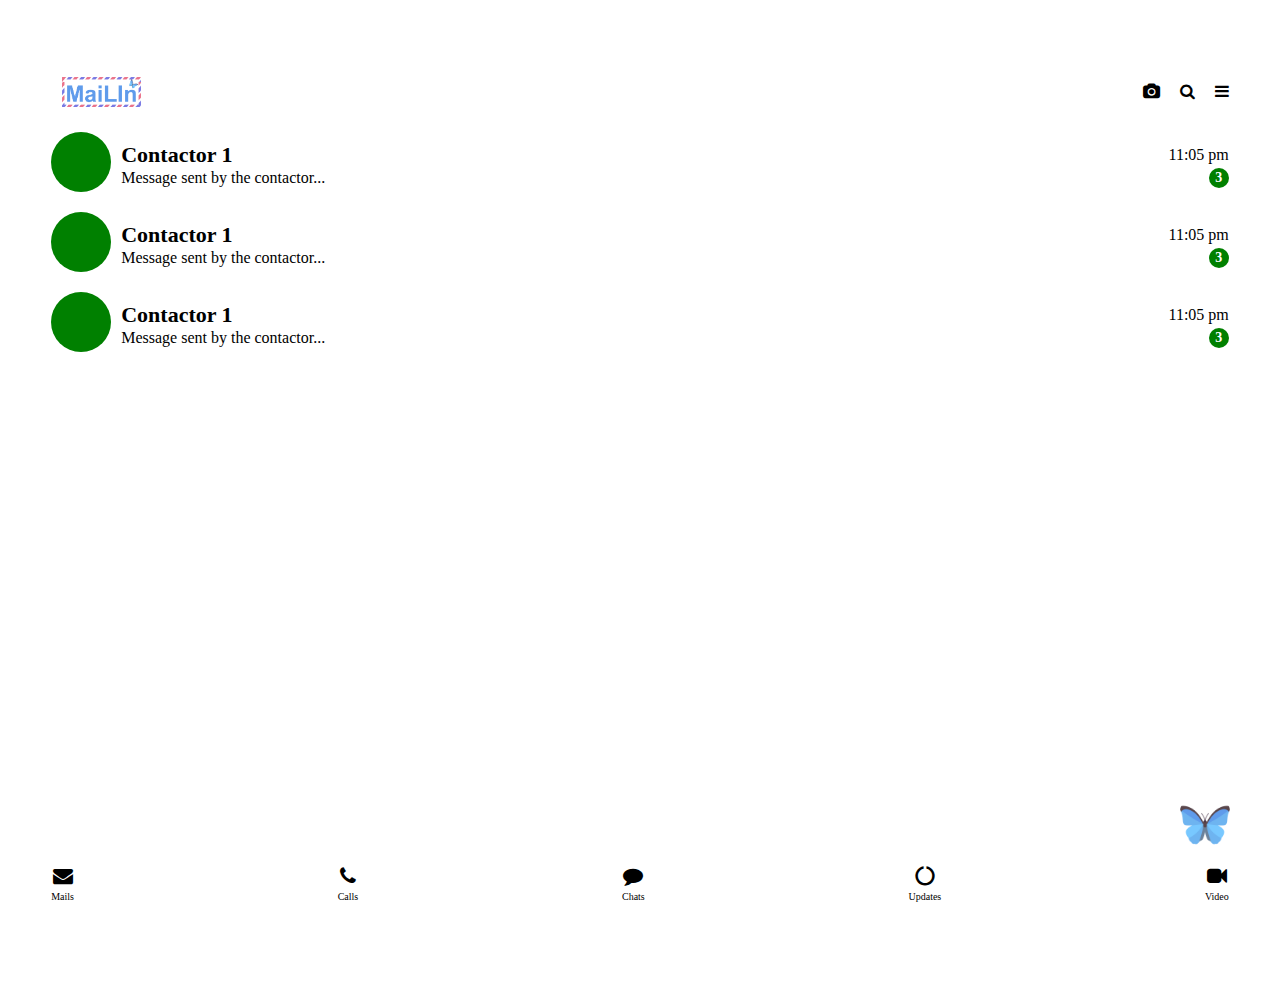
==== index.html @ 7630e441 "Add files via upload" ====
<!DOCTYPE html>
<html lang="en">
<head>
    <meta charset="UTF-8">
    <meta name="viewport" content="width=device-width, initial-scale=1.0">
    <link rel="stylesheet" href="https://cdnjs.cloudflare.com/ajax/libs/font-awesome/4.7.0/css/font-awesome.min.css">
    <link rel="stylesheet" href="res/css/style.css">
    <title>Document</title>
</head>
<body>

           <a class="chats flex" href="chat.html">
                <div class="chats-avi"></div>
                <div class="chats-contents">
                    <div class="flex chats-name-time sb">
                        <div>Contactor 1</div> <div>11:05 pm</div>
                    </div>
                    <div class="flex chats-message-unread sb">
                        <div>Message sent by the contactor...</div> <div>3</div>
                    </div>
                </div>
           </a>
           <a class="chats flex" href="chat.html">
                <div class="chats-avi"></div>
                <div class="chats-contents">
                    <div class="flex chats-name-time sb">
                        <div>Contactor 1</div> <div>11:05 pm</div>
                    </div>
                    <div class="flex chats-message-unread sb">
                        <div>Message sent by the contactor...</div> <div>3</div>
                    </div>
                </div>
        </a>
        <a class="chats flex" href="chat.html">
                <div class="chats-avi"></div>
                <div class="chats-contents">
                    <div class="flex chats-name-time sb">
                        <div>Contactor 1</div> <div>11:05 pm</div>
                    </div>
                    <div class="flex chats-message-unread sb">
                        <div>Message sent by the contactor...</div> <div>3</div>
                    </div>
                </div>
           </a>
      
    <!-- <script src="https://ojiiis.github.io/oLoader?v=1"></script> -->
   
    <script src="loader.js"></script>
    <script>
      const app = oLoader();
       app.head("./global/head.html");
       app.body("./global/header.html","b");
       app.body("./global/footer.html","e");
       app.script("./script.js");
       app.load(()=>{
      document.body.put('./global/dragable.html');
       });
    </script>
</body>
</html>
---- res/css/style.css ----
body{
    margin:0;
    overflow: hidden;
}
a{
    color:#000;
    text-decoration: none;
}
#app{
    padding:4%;
    height: 100vh;
}
#head,#footer{
    height: 9%;
}
#body{
    height: 79%;
    overflow-y: auto;
}
#head{
    width: 100%;
    display:flex;
    justify-content: space-between;
    align-items: center;
}

#head ul,#footer ul{
    margin: 0;
    padding:0;
    display:flex;
    justify-content: space-between;
    align-items: center;
    height: 100%;
}
#head ul li,#footer ul li{
   list-style-type: none;
   margin: 0;
   padding:0;
}
#head ul li a{
    margin-left:20px;
 }
 #head #logo{
    background-image:url("../../res/img/logo.png");
    background-position: center;
    background-repeat: no-repeat;
    background-size: contain;
    height:30px;
    width: 100px;
 }

 #footer{
width: 100%;

 }
 #footer ul li a{
    display: flex;
    flex-direction: column;
    justify-content: center;
    align-items: center;
 }
 #footer ul li a i{
font-size:20px;
margin-bottom: 5px;
     }
     #footer ul li a span{
        font-size:10px;
             }
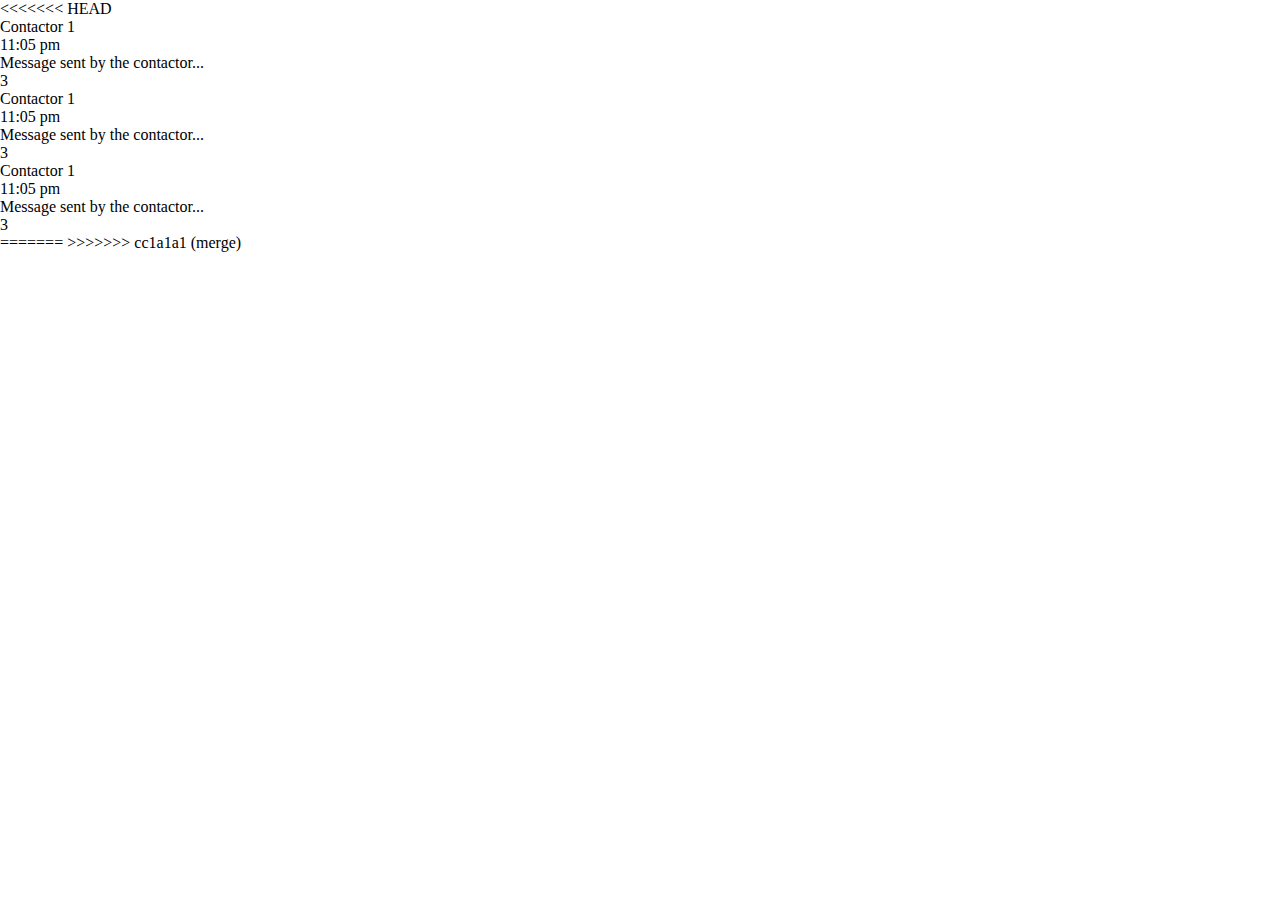
==== commit a74550a2: "h" ====
--- a/index.html
+++ b/index.html
@@ -2,6 +2,7 @@
 <html lang="en">
 <head>
     <meta charset="UTF-8">
+<<<<<<< HEAD
     <meta name="viewport" content="width=device-width, initial-scale=1.0">
     <link rel="stylesheet" href="https://cdnjs.cloudflare.com/ajax/libs/font-awesome/4.7.0/css/font-awesome.min.css">
     <link rel="stylesheet" href="res/css/style.css">
@@ -46,6 +47,22 @@
     <!-- <script src="https://ojiiis.github.io/oLoader?v=1"></script> -->
    
     <script src="loader.js"></script>
+=======
+    <meta name="viewport" content="width=device-width, initial-scale=1,maximum-scale=1">
+    <link rel="stylesheet" href="https://cdnjs.cloudflare.com/ajax/libs/font-awesome/4.7.0/css/font-awesome.min.css">
+    <link rel="stylesheet" href="res/css/style.css">
+      <link rel="stylesheet" href="assets/css/chat.css">
+    <title>Document</title>
+</head>
+<body>
+  
+ 
+      
+     <!--script src="https://ojiiis.github.io/oLoader?v=1"></script --> 
+        <script src="loader.js"></script>
+   <script src="assets/js/auth.js"></script>
+   <script src="assets/js/chat.js"></script>
+>>>>>>> cc1a1a1 (merge)
     <script>
       const app = oLoader();
        app.head("./global/head.html");
@@ -53,8 +70,26 @@
        app.body("./global/footer.html","e");
        app.script("./script.js");
        app.load(()=>{
+<<<<<<< HEAD
       document.body.put('./global/dragable.html');
        });
+=======
+           isAuth().then(r=>{
+  if(!r){  
+ 
+ document.getElementsByTagName("head")[0].put(` <link rel="stylesheet" href="assets/css/form-style.css">`);
+ document.getElementById("body").put("./sign-in.html");
+  }else{
+      document.getElementById("body").put(` <div id="peep-chat-list"></div>`);
+     // document.getElementById("peep-chat-list").style.background ='orange';
+
+      document.body.put(`./global/dragable.html`);
+       
+  }
+});
+       });
+      
+>>>>>>> cc1a1a1 (merge)
     </script>
 </body>
 </html>--- a/res/css/style.css
+++ b/res/css/style.css
@@ -8,7 +8,11 @@
 }
 #app{
     padding:4%;
+<<<<<<< HEAD
     height: 100vh;
+=======
+    height: 100%;
+>>>>>>> cc1a1a1 (merge)
 }
 #head,#footer{
     height: 9%;
--- a/res/css/style.css
+++ b/res/css/style.css
@@ -8,7 +8,11 @@
 }
 #app{
     padding:4%;
+<<<<<<< HEAD
     height: 100vh;
+=======
+    height: 100%;
+>>>>>>> cc1a1a1 (merge)
 }
 #head,#footer{
     height: 9%;
--- a/assets/css/chat.css
+++ b/assets/css/chat.css
@@ -0,0 +1,393 @@
+
+ #chat-list {
+     width: 100%;
+     height: 100%;
+     position: absolute;
+     top: 0;
+     left: 0;
+
+ }
+
+ #peeps-online {
+     margin-top:97%;
+     height: 99%;
+     display: flex;
+     background: orange;
+    // background: #f7f7f7;
+
+ }
+
+ #peeps-online a {
+     text-decoration: none;
+     height: 30px;
+     padding: 1px 15px;
+     background: #303030;
+     color: #f7f7f7;
+     border: none;
+     outline: 0;
+     border-radius: 10px;
+     display: flex;
+     align-items: center;
+     margin-top: 10px;
+
+ }
+
+ #peeps-online #inner {
+     width: 80%;
+     height: 100%;
+     display: flex;
+     flex-wrap: no-wrap;
+     align-items: center;
+     overflow-x: auto;
+     overflow-x: auto;
+ }
+
+ #peeps-online #inner .peeps {
+     width: 45px;
+     height: 45px;
+     background: green;
+     border-radius: 50%;
+     flex-shrink: 0;
+     background-position: center;
+     background-size: cover;
+     background-repeat: no-repeat;
+     margin-right: 10px;
+     position: relative;
+ }
+
+
+ #peeps-online #inner .peeps.active {
+     border: 1.5px solid #90EE90;
+ }
+
+ #peeps-online #inner .peeps.status:before {
+     content: "";
+     display: block;
+     position: absolute;
+     top: 2.5px;
+     right: 2.5px;
+     width: 10px;
+     height: 10px;
+     border-radius: 50%;
+     background: #90EE90;
+ }
+
+ #peeps-online #inner .peeps.away:before {
+     content: "";
+     display: block;
+     position: absolute;
+     top: 2.5px;
+     right: 2.5px;
+     width: 10px;
+     height: 10px;
+     border-radius: 50%;
+     background: #303030;
+ }
+
+ #peeps-online #inner .peeps.offline:before {
+     content: "";
+     display: block;
+     position: absolute;
+     top: 2.5px;
+     right: 2.5px;
+     width: 10px;
+     height: 10px;
+     border-radius: 50%;
+     background: #ddd;
+ }
+
+ #search-peep {
+     border: none;
+     outline: 0;
+     background: none;
+     width: 100%;
+
+ }
+
+ #sp {
+     height: 3%;
+ }
+
+ #peep-chat-list {
+     height: 99%;
+     width:109%;
+     background: transparent;
+     overflow-y: auto;
+     scroll-behavior: smooth;
+ }
+
+ .pc-lister {
+     display: flex;
+     justify-content: space-between;
+     align-items: center;
+     padding: 10px;
+     text-decoration: none;
+     color: #303030;
+ }
+
+ .pc-lister .avi {
+     width: 50px;
+     height: 50px;
+     border-radius: 50%;
+     background: orange;
+     background-position: center;
+     background-size: cover;
+     background-repeat: no-repeat;
+ }
+
+ .pc-lister .details {
+     width: 80%;
+
+ }
+
+ .pc-lister .details .top,
+ .pc-lister .details .bottom {
+     display: flex;
+     justify-content: space-between;
+     align-items: center;
+     width: 100%;
+     height: 30px;
+
+ }
+
+ .pc-lister .details .top h2,
+ .pc-lister .details .bottom p {
+     max-width: 85%;
+ }
+
+ .pc-lister .details .top h2 {
+     font-size: 1.1rem;
+ }
+
+ .pc-lister .details .bottom p {
+     font-size: .85rem;
+
+ }
+
+ .pc-lister .details .bottom span {
+     display: block;
+     min-width: 25px;
+     height: 25px;
+     background: none;
+     border-radius: 25px;
+     display: flex;
+     justify-content: center;
+     align-items: center;
+     overflow: hidden;
+
+ }
+
+ .pc-lister .details .bottom span i {
+     padding: 5px;
+     width: 100%;
+     height: 100%;
+     background: #90EE90;
+     display: flex;
+     justify-content: center;
+     align-items: center;
+     font-size: .8rem;
+ }
+
+ .chat-board {
+     width: 100%;
+     height: 100%;
+     position: fixed;
+     left: 100%;
+     top: 0;
+     background: #f7f7f7;
+     display: none;
+     z-index: 10;
+
+ }
+
+ @keyframes cbi {
+     from {
+
+         left: 100%;
+         display: none;
+         position: fixed;
+
+     }
+
+     to {
+
+         left: 0%;
+         display: block;
+         position: absolute;
+     }
+ }
+
+ @keyframes cbo {
+     from {
+         left: 0%;
+         display: block;
+         position: absolute;
+
+
+
+     }
+
+     to {
+         left: 100%;
+         display: none;
+         position: fixed;
+
+     }
+ }
+
+ @keyframes ls {
+     from {
+         left: 0%;
+
+     }
+
+     to {
+         left: -30%;
+     }
+ }
+
+ @keyframes lso {
+     from {
+
+         left: -30%;
+     }
+
+     to {
+         left: 0%;
+     }
+ }
+
+ .chat-board {
+     position: relative;
+ }
+
+ .cb-header {
+     padding: 10px;
+
+     height: 7%;
+     display: flex;
+     align-items: center;
+     background: pink;
+     position: sticky;
+     left: 0;
+     top: 0;
+     z-index: 10;
+ }
+
+ .cb-header button {
+     padding: 2px 15px;
+     background: #303030;
+     color: #f7f7f7;
+     border: none;
+     outline: 0;
+     border-radius: 10px;
+     margin-right: 10px;
+ }
+
+ .cb-header div {
+     width: 40px;
+     height: 40px;
+     background: green;
+     border-radius: 50%;
+     margin-right: 10px;
+ }
+
+ .messsges {
+     margin-top: 0%;
+     padding: 0 10px;
+     height: 80%;
+     background: url('../../images/chatgb.webp');
+     overflow-y: auto;
+     position: relative;
+    z-index: 1;
+ }
+  .messsges::after {
+    content:"";
+    position: fixed;
+    width: 100%;
+    height: 100%;
+    background: #f7f7f7;
+    left:0;
+    top:0;
+    z-index: -1;
+    opacity: .8;
+  }
+
+ .input {
+     height: 10%;
+     padding: 0 10px;
+     position: sticky;
+     bottom: 0;
+     left: 0;
+     background: pink;
+     display: flex;
+     align-items: center;
+     justify-content: space-between;
+     z-index: 10;
+ }
+
+ .input input {
+     padding: 3%;
+     width: 77%;
+     border-radius: 15px;
+     outline: 0;
+     border: none;
+     margin-right: 3%;
+ }
+
+ .input button {
+     padding: 3% 7%;
+
+     border-radius: 15px;
+     outline: 0;
+     border: none;
+     background: #303030;
+     color: #f7f7f7;
+ }
+
+ .clear {
+
+     clear: both;
+ }
+
+ .msg-card {
+     position: relative;
+     margin-bottom: 5px;
+ }
+
+ .msg-card p {
+     padding: 10px;
+     background:#ddd ;
+     border-radius: 0 10px 10px 10px;
+     float: right;
+ }
+
+ .msg-card span {
+
+     display: block;
+     margin-top: -10px;
+     position: absolute;
+    right: 0;
+    font-size: 12px;
+ }
+
+ .msg-card.other p {
+
+     float: left;
+     background:pink ;
+     border-radius: 10px 0 10px 10px;
+ }
+
+ .msg-card.other span {
+    right: auto;
+    left: 0;
+ }
+
+ .center-msg {
+     padding: 5;
+     text-align: center;
+     color: #f7f7f7;
+     background: lightgreen;
+     margin: 10px 0;
+     border-radius: 5px;
+ }--- a/assets/css/form-style.css
+++ b/assets/css/form-style.css
@@ -0,0 +1,70 @@
+    /*
+    ONC8MLL3*rSc
+    
+    
+    User “doksummz_mailin” was added to the database “doksummz_mailin”.
+    */ 
+     
+        body{
+             margin:0;
+         }
+          #auth-simple{
+              width: 100vw;
+              height: 100vh;
+              display: flex;
+              flex-direction: column;
+              justify-content: center;
+          }
+          #auth-simple-inner{
+              min-height: 100px;
+              max-height: 100%;
+              overflow-y: auto;
+              
+          }
+          #auth-simple-content{
+              padding: 0 20px;
+          }
+          .center-text{
+              text-align: center;
+          }
+          .btn{
+              padding:6px 0;
+              width:100%;
+          }
+          
+          .fg{
+              margin-bottom: 20px;
+          }
+          .fl{
+              display: block;
+              margin-bottom: 5px;
+              
+          }
+          .fi{
+              display: block;
+              width: 100%;
+              padding:5px 20px;
+              outline:0;
+              position: relative;
+              //border:none;
+          }
+          .dbi{
+              position: relative;
+          }
+        .dbi i{
+            position: absolute;
+            right: 20px;
+            top:50%;
+            transform: translate(0,-50%);
+        }
+        
+        .fg.otp{
+            display:flex;
+            justify-content: space-between;
+        }
+           .fg.otp input{
+               width: 50px;
+               padding:5px;
+               text-align: center;
+           }
+           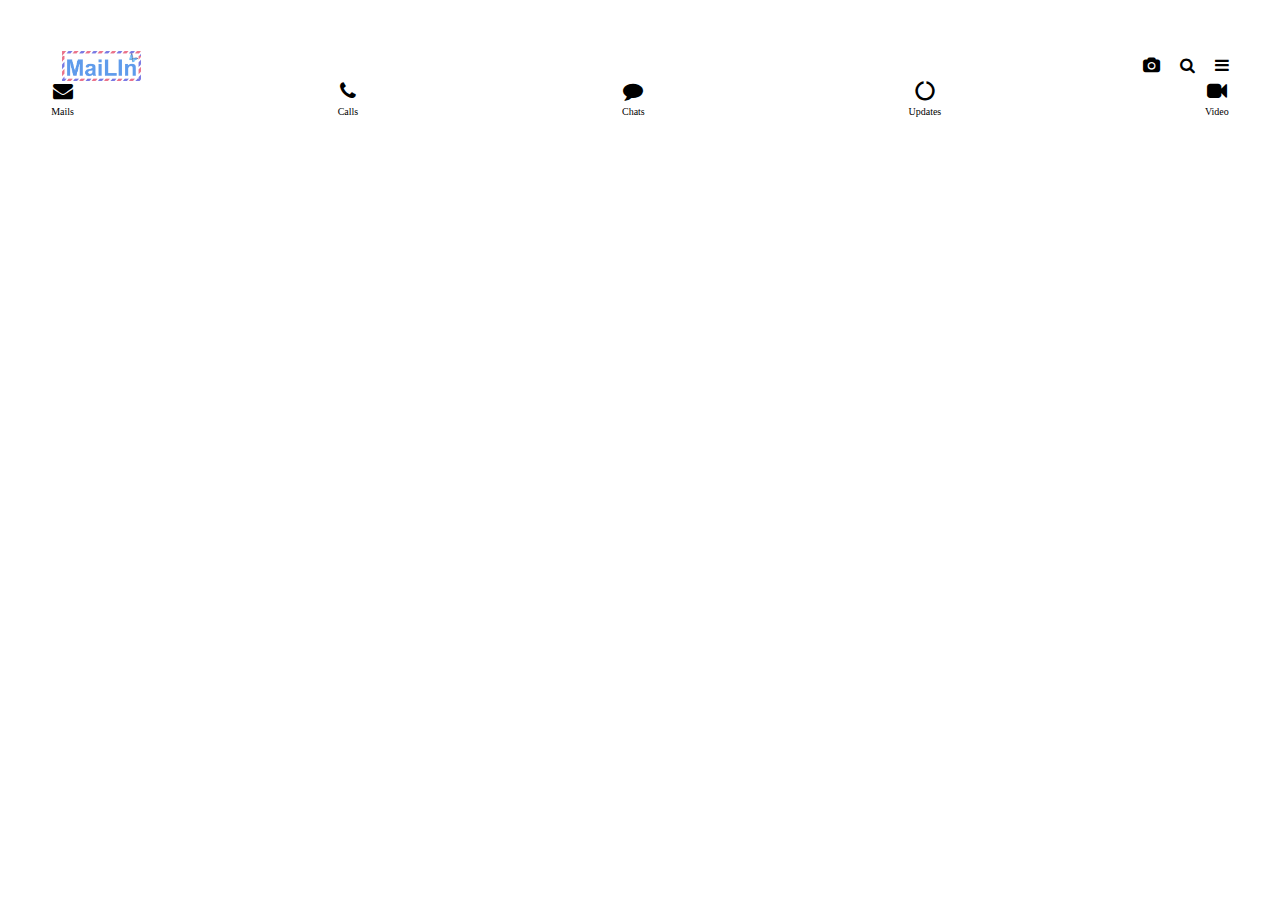
==== commit a07a6d24: "g" ====
--- a/index.html
+++ b/index.html
@@ -2,52 +2,6 @@
 <html lang="en">
 <head>
     <meta charset="UTF-8">
-<<<<<<< HEAD
-    <meta name="viewport" content="width=device-width, initial-scale=1.0">
-    <link rel="stylesheet" href="https://cdnjs.cloudflare.com/ajax/libs/font-awesome/4.7.0/css/font-awesome.min.css">
-    <link rel="stylesheet" href="res/css/style.css">
-    <title>Document</title>
-</head>
-<body>
-
-           <a class="chats flex" href="chat.html">
-                <div class="chats-avi"></div>
-                <div class="chats-contents">
-                    <div class="flex chats-name-time sb">
-                        <div>Contactor 1</div> <div>11:05 pm</div>
-                    </div>
-                    <div class="flex chats-message-unread sb">
-                        <div>Message sent by the contactor...</div> <div>3</div>
-                    </div>
-                </div>
-           </a>
-           <a class="chats flex" href="chat.html">
-                <div class="chats-avi"></div>
-                <div class="chats-contents">
-                    <div class="flex chats-name-time sb">
-                        <div>Contactor 1</div> <div>11:05 pm</div>
-                    </div>
-                    <div class="flex chats-message-unread sb">
-                        <div>Message sent by the contactor...</div> <div>3</div>
-                    </div>
-                </div>
-        </a>
-        <a class="chats flex" href="chat.html">
-                <div class="chats-avi"></div>
-                <div class="chats-contents">
-                    <div class="flex chats-name-time sb">
-                        <div>Contactor 1</div> <div>11:05 pm</div>
-                    </div>
-                    <div class="flex chats-message-unread sb">
-                        <div>Message sent by the contactor...</div> <div>3</div>
-                    </div>
-                </div>
-           </a>
-      
-    <!-- <script src="https://ojiiis.github.io/oLoader?v=1"></script> -->
-   
-    <script src="loader.js"></script>
-=======
     <meta name="viewport" content="width=device-width, initial-scale=1,maximum-scale=1">
     <link rel="stylesheet" href="https://cdnjs.cloudflare.com/ajax/libs/font-awesome/4.7.0/css/font-awesome.min.css">
     <link rel="stylesheet" href="res/css/style.css">
@@ -62,7 +16,6 @@
         <script src="loader.js"></script>
    <script src="assets/js/auth.js"></script>
    <script src="assets/js/chat.js"></script>
->>>>>>> cc1a1a1 (merge)
     <script>
       const app = oLoader();
        app.head("./global/head.html");
@@ -70,10 +23,6 @@
        app.body("./global/footer.html","e");
        app.script("./script.js");
        app.load(()=>{
-<<<<<<< HEAD
-      document.body.put('./global/dragable.html');
-       });
-=======
            isAuth().then(r=>{
   if(!r){  
  
@@ -89,7 +38,6 @@
 });
        });
       
->>>>>>> cc1a1a1 (merge)
     </script>
 </body>
 </html>--- a/res/css/style.css
+++ b/res/css/style.css
@@ -8,11 +8,7 @@
 }
 #app{
     padding:4%;
-<<<<<<< HEAD
-    height: 100vh;
-=======
     height: 100%;
->>>>>>> cc1a1a1 (merge)
 }
 #head,#footer{
     height: 9%;
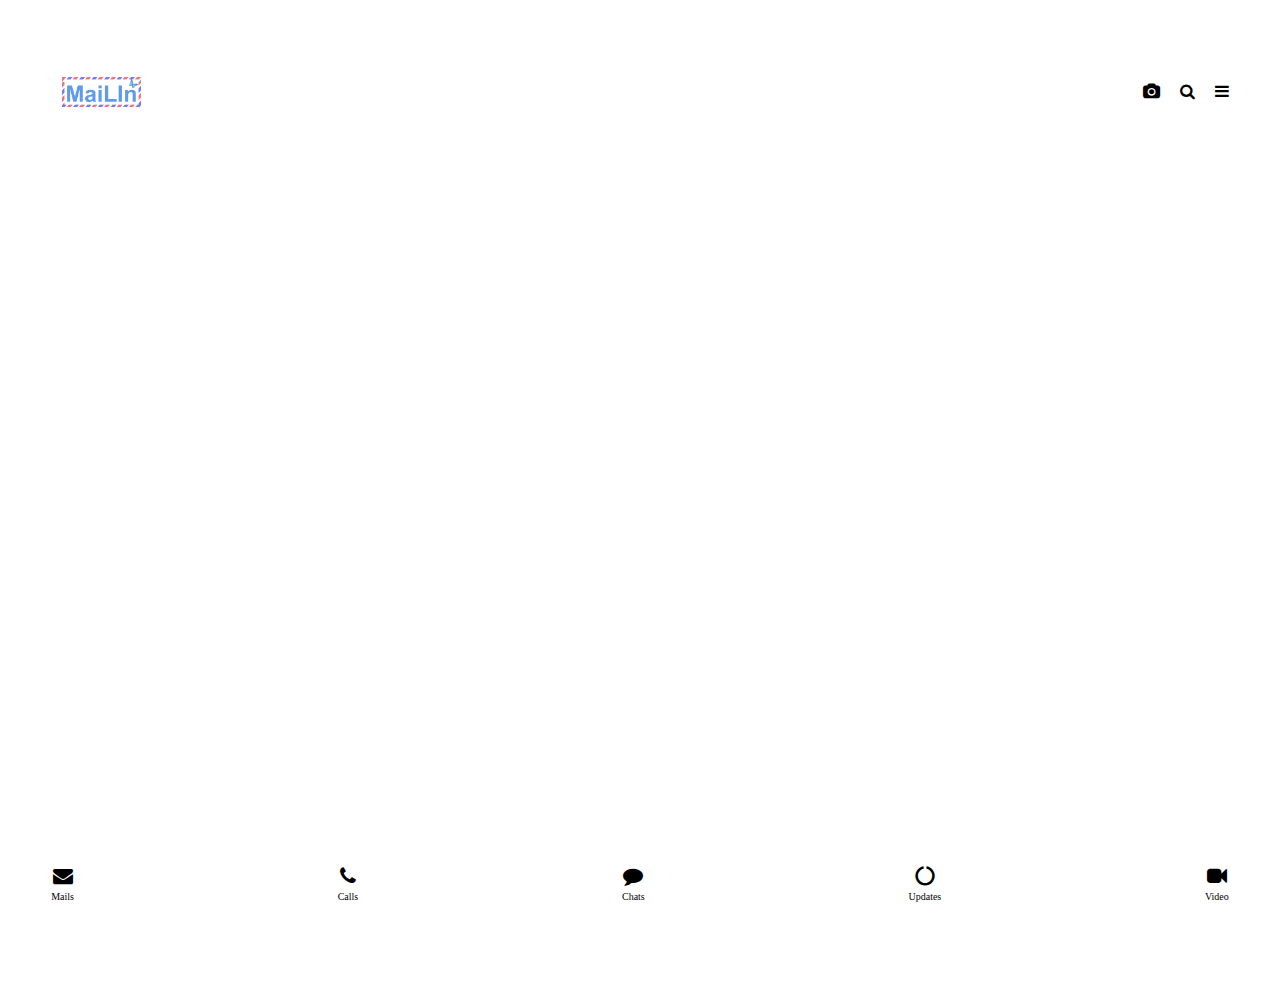
==== commit 53b59d4a: "last clean" ====
--- a/index.html
+++ b/index.html
@@ -2,7 +2,7 @@
 <html lang="en">
 <head>
     <meta charset="UTF-8">
-    <meta name="viewport" content="width=device-width, initial-scale=1,maximum-scale=1">
+    <meta name="viewport" content="width=device-width, initial-scale=1.0,maximum-scale=1.0">
     <link rel="stylesheet" href="https://cdnjs.cloudflare.com/ajax/libs/font-awesome/4.7.0/css/font-awesome.min.css">
     <link rel="stylesheet" href="res/css/style.css">
       <link rel="stylesheet" href="assets/css/chat.css">
@@ -10,12 +10,63 @@
 </head>
 <body>
   
- 
+    
       
      <!--script src="https://ojiiis.github.io/oLoader?v=1"></script --> 
         <script src="loader.js"></script>
    <script src="assets/js/auth.js"></script>
    <script src="assets/js/chat.js"></script>
+   
+
+   
+   <script>
+    function show_search(){
+        const chatdiv = `
+        <div style="width:100%;height:100vh;background:#fff;position:fixed;top:0;left:0" id="search_div">
+          <div class="dbi" style="height:40px;display:flex;justify-content:space-between;align-items:center;padding:20px">
+             <input type="search" onkeyup="searching_user(this)" id="" placeholder="search user" style="padding:5px">
+             <div onclick="close_search_chat()">Close</div>
+          </div>
+          <div style="height:calc(100% - 40px)" id="rs">
+            
+          </div>
+        </div>
+        `;
+        document.body.insertAdjacentHTML('afterBegin',chatdiv);
+    }
+  function close_search_chat(){
+    document.getElementById("search_div").remove();
+  }
+async function searching_user(elem){
+    const req = await fetch("https://lin.com.ng/mailin/search/"+elem.value,{
+      method:"POST",
+      headers:{
+        token:window.localStorage.getItem("token")
+      }
+    });
+    const res = await req.json();
+    if(res.status){
+        let j = '';
+        for(let i = 0; i < res.length;i++){
+              j+= `<div class="search-peeps" style="padding:10px 20px">${res.data[i].fullname}</div>`;
+        }
+        document.getElementById("rs").innerHTML = j;   
+    }
+  }
+
+  function  signup(){
+    if(document.getElementsByClassName("auth1")[0]){
+        document.getElementsByClassName("auth1")[0].remove();   
+      }
+  document.getElementById("body").put("./sign-up.html");
+  }
+  function  signin(){
+    if(document.getElementsByClassName("auth2")[0]){
+        document.getElementsByClassName("auth2")[0].remove();   
+      }
+  document.getElementById("body").put("./sign-in.html");
+  }
+   </script>
     <script>
       const app = oLoader();
        app.head("./global/head.html");
@@ -28,13 +79,27 @@
  
  document.getElementsByTagName("head")[0].put(` <link rel="stylesheet" href="assets/css/form-style.css">`);
  document.getElementById("body").put("./sign-in.html");
+ if(document.getElementById("su")){
+ }else  if(document.getElementById("si")){
+
+  document.getElementById("si").onclick = function(){
+  document.getElementsByClassName("auth2")[0].remove();
+  document.getElementById("body").put("./sign-in.html");
+     }
+ }
   }else{
       document.getElementById("body").put(` <div id="peep-chat-list"></div>`);
-     // document.getElementById("peep-chat-list").style.background ='orange';
+     //document.getElementById("peep-chat-list").style.background ='orange';
+     
+      document.body.put(`./global/dragable.html`);
+           
+      
 
-      document.body.put(`./global/dragable.html`);
-       
+      
   }
+  document.getElementById("show_chat_search").onclick = function(){
+    alert("hey");
+}
 });
        });
       
--- a/res/css/style.css
+++ b/res/css/style.css
@@ -1,6 +1,7 @@
 body{
     margin:0;
     overflow: hidden;
+    height: 100vh;
 }
 a{
     color:#000;
--- a/assets/css/chat.css
+++ b/assets/css/chat.css
@@ -109,11 +109,12 @@
  }
 
  #peep-chat-list {
-     height: 99%;
-     width:109%;
+     height: 100%;
+     width:90vw;
      background: transparent;
      overflow-y: auto;
      scroll-behavior: smooth;
+     margin: 0 auto;
  }
 
  .pc-lister {
--- a/assets/css/form-style.css
+++ b/assets/css/form-style.css
@@ -9,8 +9,8 @@
              margin:0;
          }
           #auth-simple{
-              width: 100vw;
-              height: 100vh;
+              width: 90%;
+              height: 90vh;
               display: flex;
               flex-direction: column;
               justify-content: center;
@@ -42,7 +42,7 @@
           }
           .fi{
               display: block;
-              width: 100%;
+              width: calc(100% - 22px);
               padding:5px 20px;
               outline:0;
               position: relative;
